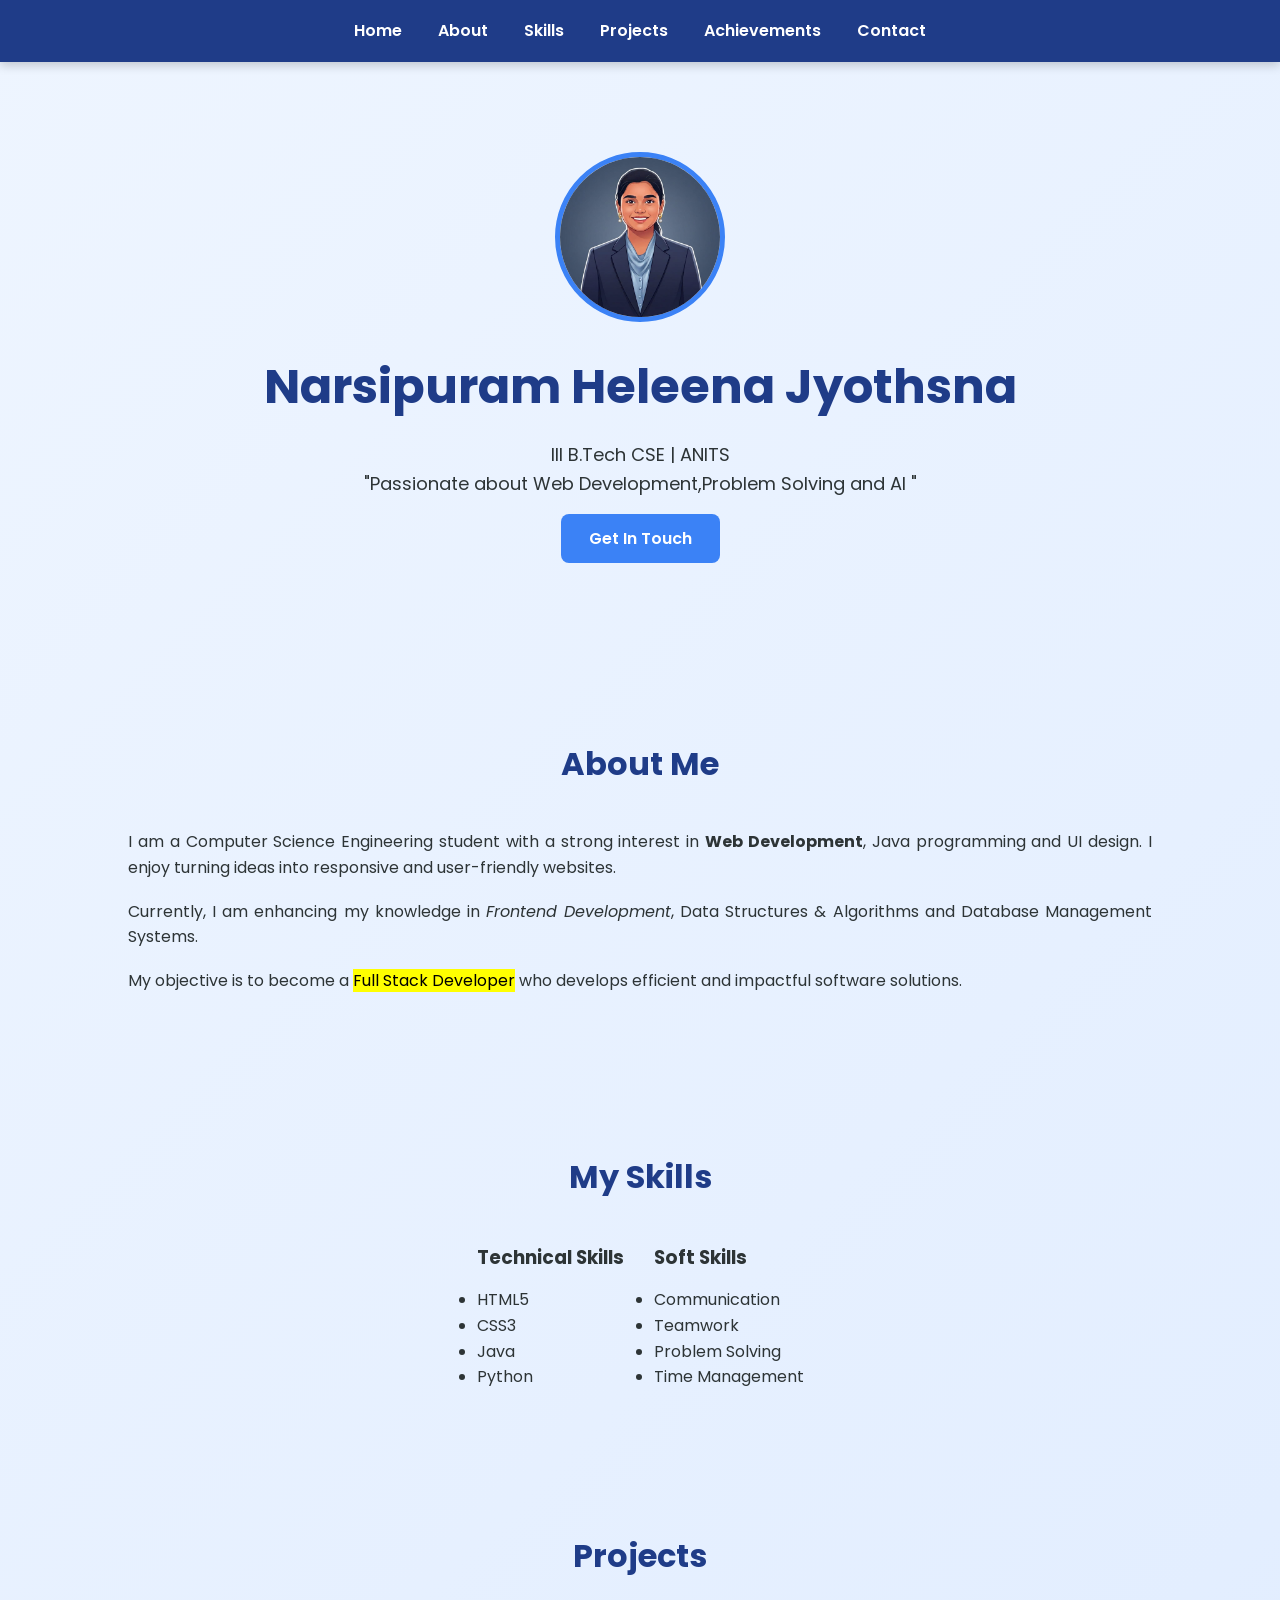
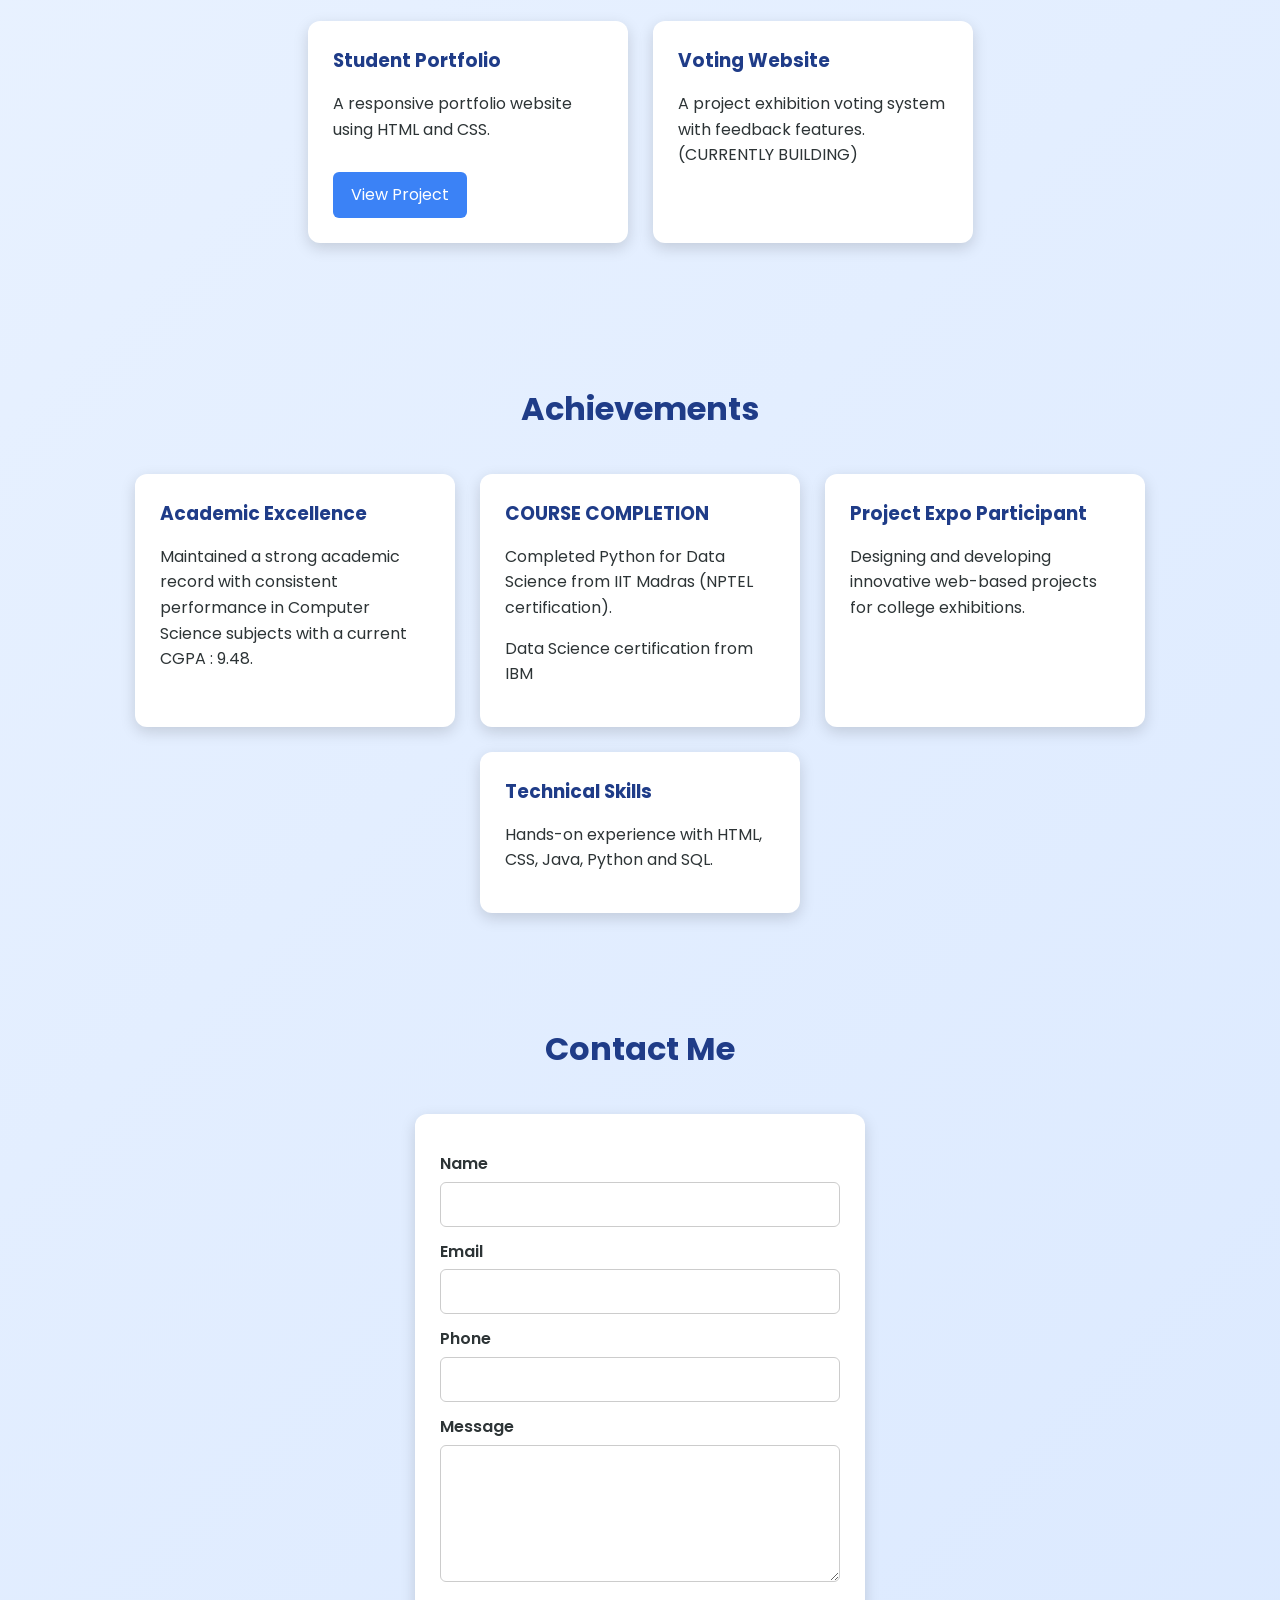
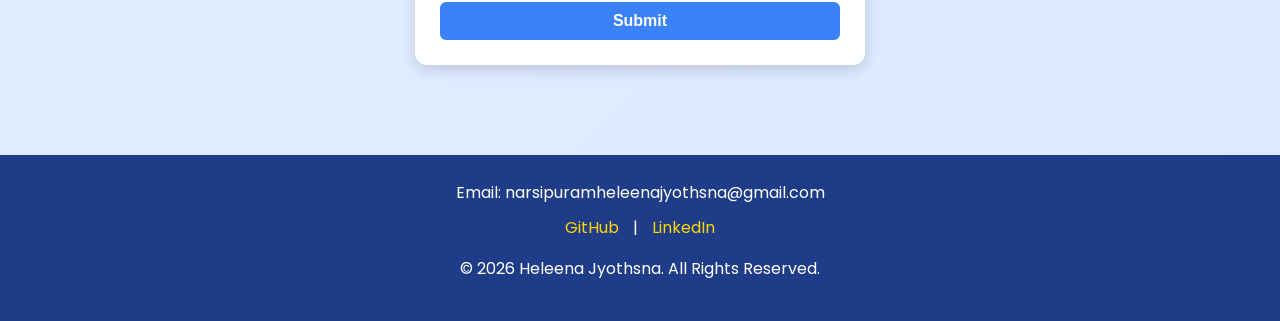
==== index.html @ deabd393 "Add files via upload Commiting all files" ====
<!DOCTYPE html>
<html lang="en">
<head>
    <meta charset="UTF-8">
    <meta name="viewport" content="width=device-width, initial-scale=1.0">
    <title>My Portfolio | Narsipuram Heleena Jyothsna</title>

    <!-- Google Font -->
    <link href="https://fonts.googleapis.com/css2?family=Poppins:wght@400;600;700&display=swap" rel="stylesheet">

    <link rel="stylesheet" href="styles.css">
</head>

<body>

    <!-- Navigation -->
    <nav>
        <ul>
            <li><a href="#home">Home</a></li>
            <li><a href="#about">About</a></li>
            <li><a href="#skills">Skills</a></li>
            <li><a href="#projects">Projects</a></li>
            <li><a href="#achievements">Achievements</a></li>
            <li><a href="#contact">Contact</a></li>
        </ul>
    </nav>

    <!-- Hero Section -->
    <section id="home" class="hero">
        <img src="profile.jpeg" alt="Profile Photo">
        <h1>Narsipuram Heleena Jyothsna</h1>
        <p>III B.Tech CSE | ANITS</p>
        <p>"Passionate about Web Development,Problem Solving and AI "</p>
        <a href="#contact" class="btn">Get In Touch</a>
    </section>

    <!-- About -->
    <section id="about">
        <h2>About Me</h2>

        <p>
        
           I am a Computer Science Engineering student with a strong interest in
           <strong>Web Development</strong>, Java programming and UI design.
           I enjoy turning ideas into responsive and user-friendly websites.
        </p>
        <p>
           Currently, I am enhancing my knowledge in
           <em>Frontend Development</em>,
           Data Structures & Algorithms and Database Management Systems.
        </p>
        <p>
            My objective is to become a
           <mark>Full Stack Developer</mark>
           who develops efficient and impactful software solutions.
        </p>
    </section>

    <!-- Skills -->
    <section id="skills">
        <h2>My Skills</h2>

        <div class="skill-box">

            <div>
                <h3>Technical Skills</h3>

                <ul>
                    <li>HTML5</li>
                    <li>CSS3</li>
                    <li>Java</li>
                    <li>Python</li>
                </ul>
            </div>

            <div>
                <h3>Soft Skills</h3>

                <ul>
                    <li>Communication</li>
                    <li>Teamwork</li>
                    <li>Problem Solving</li>
                    <li>Time Management</li>
                </ul>
            </div>

        </div>

    </section>

    <!-- Projects -->
    <section id="projects">
        <h2>Projects</h2>

        <div class="project-container">

            <div class="card">
                <h3>Student Portfolio</h3>
                <p>A responsive portfolio website using HTML and CSS.</p>
                <a href="#">View Project</a>
            </div>

            <div class="card">
                <h3>Voting Website</h3>
                <p>A project exhibition voting system with feedback features.(CURRENTLY BUILDING)</p>
            </div>

        </div>
    </section>
    <!-- Achievements -->
    <section id="achievements">
        <h2>Achievements</h2>

        <div class="project-container">

            <div class="card">
               <h3>Academic Excellence</h3>
               <p>Maintained a strong academic record with consistent performance in Computer Science subjects with a current CGPA : 9.48.</p>
            </div>
            <div class="card">
               <h3>COURSE COMPLETION</h3>
               <p>Completed Python for Data Science from IIT Madras (NPTEL certification).</p>
               <p>Data Science certification from IBM</p>
            </div>

            <div class="card">
              <h3>Project Expo Participant</h3>
              <p>Designing and developing innovative web-based projects for college exhibitions.</p>
            </div>

            <div class="card">
              <h3>Technical Skills</h3>
              <p>Hands-on experience with HTML, CSS, Java, Python and SQL.</p>
           </div>

        </div>

    </section>

    <!-- Contact -->
    <section id="contact">
        <h2>Contact Me</h2>

        <form action="https://formsubmit.co/narsipuramheleenajyothsna@gmail.com" method="POST">

            <label for="name">Name</label>
            <input type="text" id="name" name="Name" required>

            <label for="email">Email</label>
            <input type="email" id="email" name="Email" required>

            <label for="phone">Phone</label>
            <input type="tel" id="phone" name="Phone" required>

            <label for="message">Message</label>
            <textarea id="message" name="Message" rows="5"></textarea>

            <input type="hidden" name="_subject" value="New Portfolio Contact!">

            <input type="hidden" name="_captcha" value="false">

            <input type="hidden" name="_template" value="table">

            <input type="hidden" name="_next" value="http://127.0.0.1:5500/thankyou.html">

            <button type="submit">Submit</button>

        </form>

    </section>

    <!-- Footer -->
    <footer>

        <address>
            Email: narsipuramheleenajyothsna@gmail.com
        </address>

        <p>
            <a href="https://github.com/Heleena-Jyothsna" target="_blank">GitHub</a> |
            <a href="https://www.linkedin.com/in/heleena-jyothsna-narsipuram-83b3413ab" target="_blank">LinkedIn</a>
        </p>

        <p>&copy; 2026 Heleena Jyothsna. All Rights Reserved.</p>

    </footer>

</body>
</html>
---- styles.css ----
/* ===========================
   GOOGLE FONT IS LINKED IN HTML
=========================== */

/* ===========================
   CSS VARIABLES
=========================== */

:root{
    --primary:#1f3c88;
    --secondary:#3b82f6;
    --accent:#00b894;
    --light:#70a1e0;
    --white:#ffffff;
    --dark:#2d3436;
    --shadow:0 5px 15px rgba(0,0,0,0.15);
}

/* ===========================
   RESET
=========================== */

*{
    margin:0;
    padding:0;
    box-sizing:border-box;
}

html{
    scroll-behavior:smooth;
}

body{
    font-family:'Poppins',sans-serif;
    background:linear-gradient(135deg,#eef5ff,#dbe9ff);
    color:var(--dark);
    line-height:1.6;
}

/* ===========================
   GENERAL
=========================== */

section{
    padding:70px 10%;
}

h1,h2,h3{
    margin-bottom:15px;
}

h2{
    text-align:center;
    color:var(--primary);
    margin-bottom:40px;
    font-size:32px;
}

p{
    margin-bottom:15px;
}

a{
    text-decoration:none;
}

/* ===========================
   NAVIGATION
=========================== */

nav{
    position:sticky;
    top:0;
    background:var(--primary);
    z-index:1000;
    box-shadow:0 3px 10px rgba(0,0,0,.2);
}

nav ul{
    display:flex;
    justify-content:center;
    list-style:none;
}

nav li{
    margin:18px;
}

nav a{
    color:white;
    font-weight:600;
    transition:.3s;
}

nav a:hover{
    color:#ffd700;
}

/* ===========================
   HERO
=========================== */

.hero{
    text-align:center;
    padding:90px 20px;
}

.hero img{
    width:170px;
    height:170px;
    border-radius:50%;
    object-fit:cover;
    border:5px solid var(--secondary);
    margin-bottom:20px;
    animation:float 3s ease-in-out infinite;
}

.hero h1{
    font-size:48px;
    color:var(--primary);
}

.hero h3{
    color:var(--secondary);
    font-size:25px;
}

.hero p{
    font-size:18px;
    max-width:700px;
    margin:auto;
}

.btn{
    display:inline-block;
    margin:15px 10px;
    padding:12px 28px;
    background:var(--secondary);
    color:white;
    border-radius:8px;
    transition:.3s;
    font-weight:600;
}

.btn:hover{
    background:var(--accent);
    transform:translateY(-4px);
}

/* ===========================
   ABOUT
=========================== */

#about p{
    text-align:justify;
    margin-bottom:18px;
}

/* ===========================
   EDUCATION
=========================== */

.education-card{
    background:white;
    padding:25px;
    border-radius:12px;
    box-shadow:var(--shadow);
    text-align:center;
}

/* ===========================
   SKILLS
=========================== */

.skill-box{
    display:flex;
    gap:30px;
    flex-wrap:wrap;
    justify-content:center;
}

.skill-card{
    flex:1;
    min-width:280px;
    background:white;
    padding:25px;
    border-radius:12px;
    box-shadow:var(--shadow);
    transition:.3s;
}

.skill-card:hover{
    transform:translateY(-6px);
}

.skill-card h3{
    color:var(--secondary);
}

.skill-card ul{
    padding-left:20px;
}

.skill-card li{
    margin:10px 0;
}

/* Progress Bars */

.progress{
    background:#ddd;
    border-radius:20px;
    overflow:hidden;
    margin-bottom:15px;
}

.progress div{
    height:10px;
    background:var(--accent);
}

/* ===========================
   PROJECTS
=========================== */

.project-container{
    display:flex;
    gap:25px;
    justify-content:center;
    flex-wrap:wrap;
}

.card{
    width:320px;
    background:white;
    padding:25px;
    border-radius:12px;
    box-shadow:var(--shadow);
    transition:.3s;
}

.card:hover{
    transform:translateY(-6px);
    box-shadow:0 8px 20px rgba(0,0,0,.25);
}

.card h3{
    color:var(--primary);
}

.card a{
    display:inline-block;
    margin-top:15px;
    background:var(--secondary);
    color:white;
    padding:10px 18px;
    border-radius:6px;
}

.card a:hover{
    background:var(--accent);
}

/* ===========================
   ACHIEVEMENTS
=========================== */

.achievement-container{
    display:flex;
    gap:20px;
    flex-wrap:wrap;
    justify-content:center;
}

.achievement-card{
    width:280px;
    background:white;
    padding:20px;
    border-radius:12px;
    box-shadow:var(--shadow);
    text-align:center;
    transition:.3s;
}

.achievement-card:hover{
    transform:translateY(-5px);
}

/* ===========================
   CERTIFICATIONS
=========================== */

.certification-list{
    max-width:700px;
    margin:auto;
    background:white;
    padding:25px;
    border-radius:12px;
    box-shadow:var(--shadow);
}

.certification-list ul{
    padding-left:20px;
}

.certification-list li{
    margin:12px 0;
}
/* ===========================
   CONTACT SECTION
=========================== */

#contact{
    padding:40px 10%;
}

form{
    max-width:450px;
    margin:auto;
    display:flex;
    flex-direction:column;
    background:var(--white);
    padding:25px;
    border-radius:12px;
    box-shadow:var(--shadow);
}

label{
    margin-top:12px;
    margin-bottom:5px;
    font-weight:600;
}

input,
textarea{
    width:100%;
    padding:10px;
    border:1px solid #ccc;
    border-radius:6px;
    font-family:'Poppins',sans-serif;
    font-size:15px;
    transition:0.3s;
}

input:focus,
textarea:focus{
    outline:none;
    border-color:var(--secondary);
    box-shadow:0 0 8px rgba(59,130,246,0.3);
}

button{
    margin-top:20px;
    padding:10px;
    background:var(--secondary);
    color:white;
    border:none;
    border-radius:6px;
    cursor:pointer;
    font-size:16px;
    font-weight:600;
    transition:0.3s;
}

button:hover{
    background:var(--accent);
    transform:translateY(-3px);
}

/* ===========================
   FOOTER
=========================== */

footer{
    background:var(--primary);
    color:white;
    text-align:center;
    padding:25px;
    margin-top:50px;
}

footer address{
    font-style:normal;
    margin-bottom:10px;
}

footer a{
    color:#ffd700;
    text-decoration:none;
    margin:0 10px;
    transition:0.3s;
}

footer a:hover{
    color:white;
}

/* ===========================
   FLOAT ANIMATION
=========================== */

@keyframes float{

    0%{
        transform:translateY(0);
    }

    50%{
        transform:translateY(-8px);
    }

    100%{
        transform:translateY(0);
    }

}

/* ===========================
   RESPONSIVE DESIGN
=========================== */

@media(max-width:768px){

    nav ul{
        flex-direction:column;
        align-items:center;
        padding:10px;
    }

    nav li{
        margin:10px 0;
    }

    .hero h1{
        font-size:36px;
    }

    .hero h3{
        font-size:20px;
    }

    .hero img{
        width:140px;
        height:140px;
    }

    .skill-box{
        flex-direction:column;
    }

    .project-container{
        flex-direction:column;
        align-items:center;
    }

    .achievement-container{
        flex-direction:column;
        align-items:center;
    }

    .card,
    .achievement-card,
    .skill-card{
        width:100%;
        max-width:350px;
    }

    form{
        max-width:100%;
    }

    section{
        padding:50px 7%;
    }

}
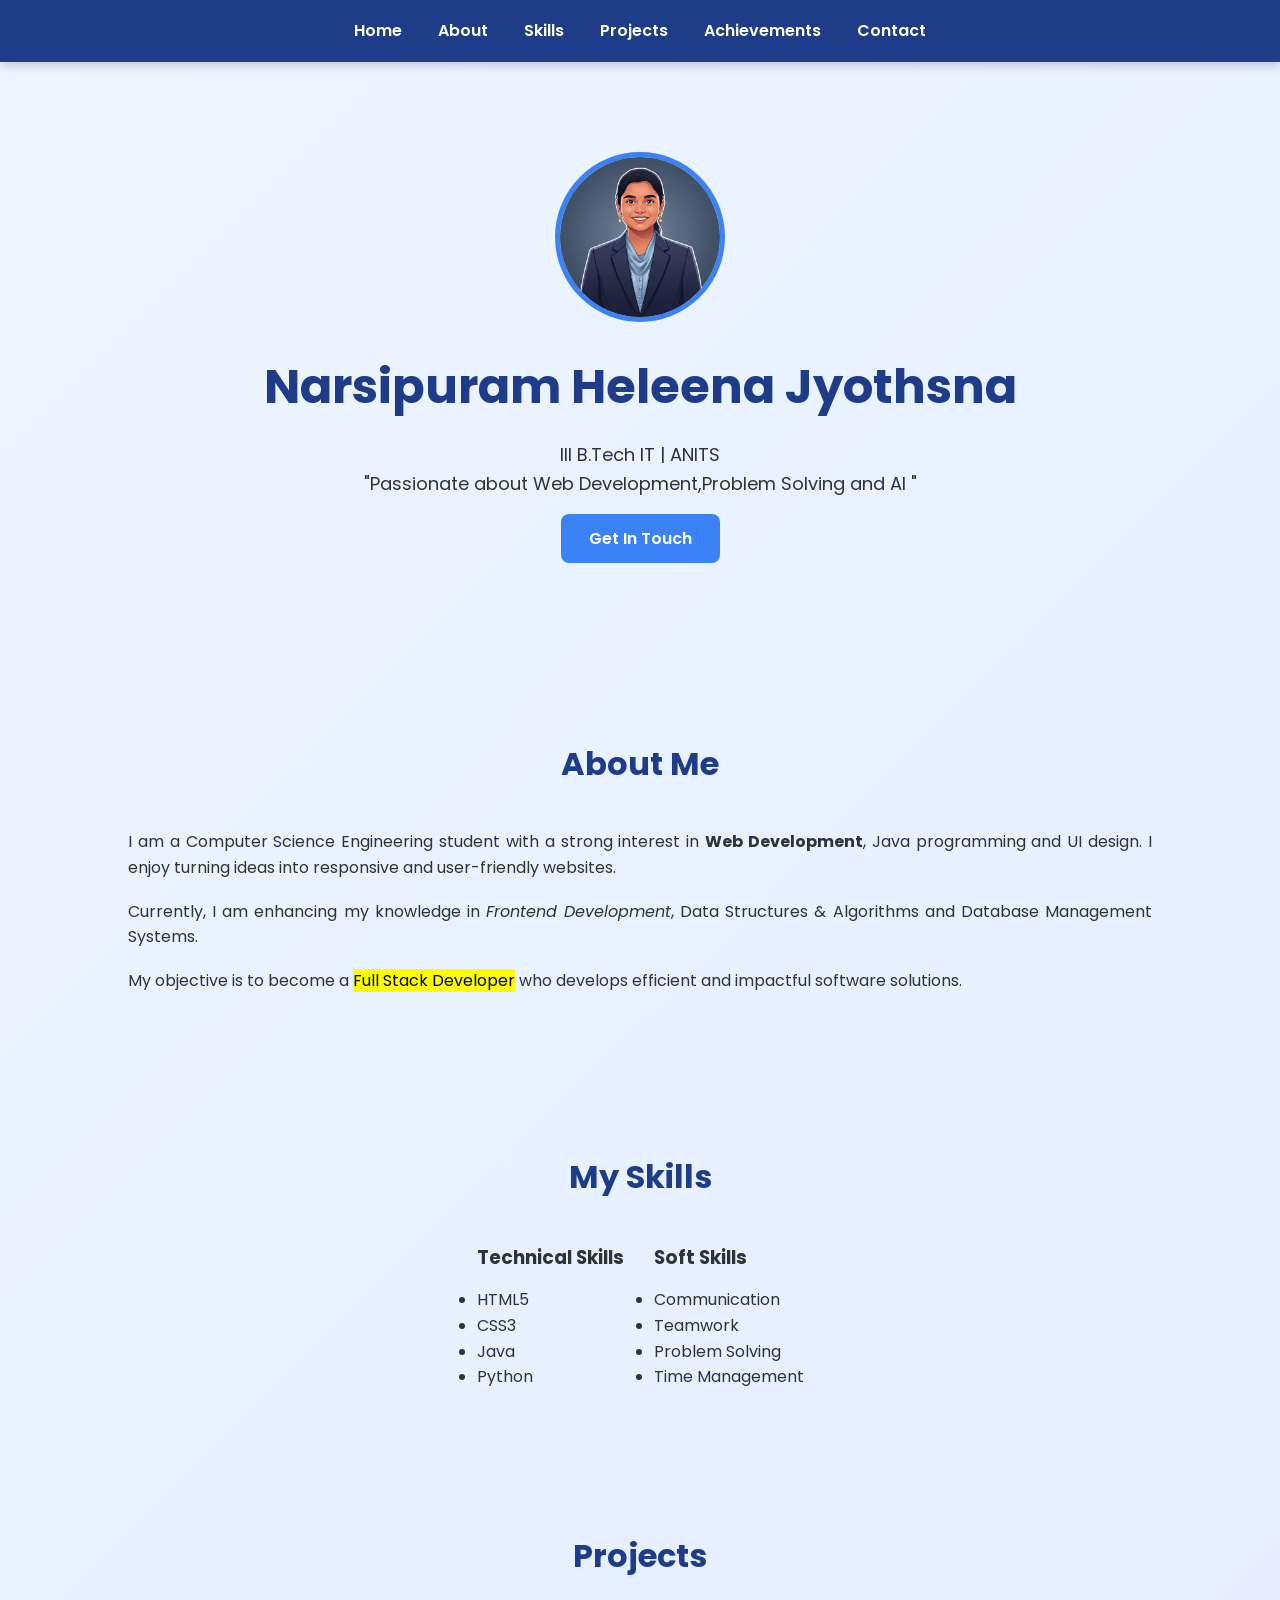
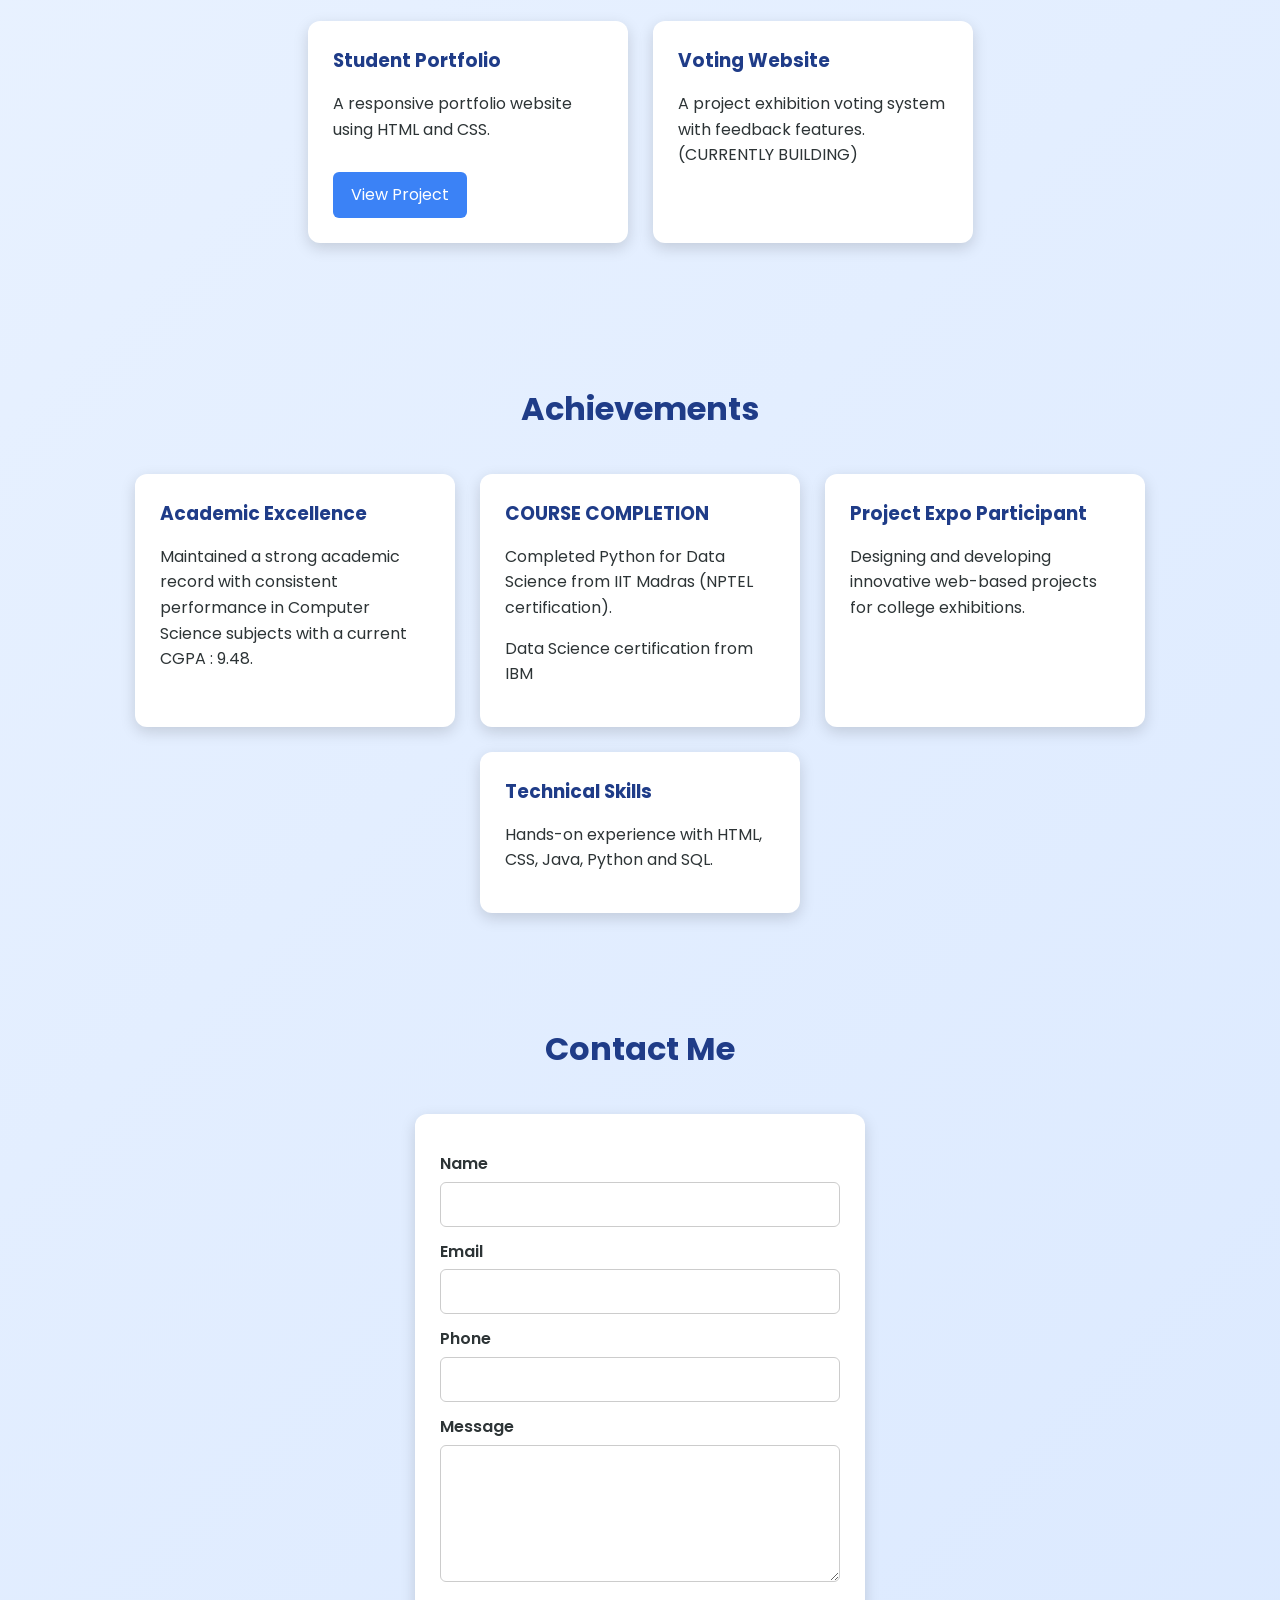
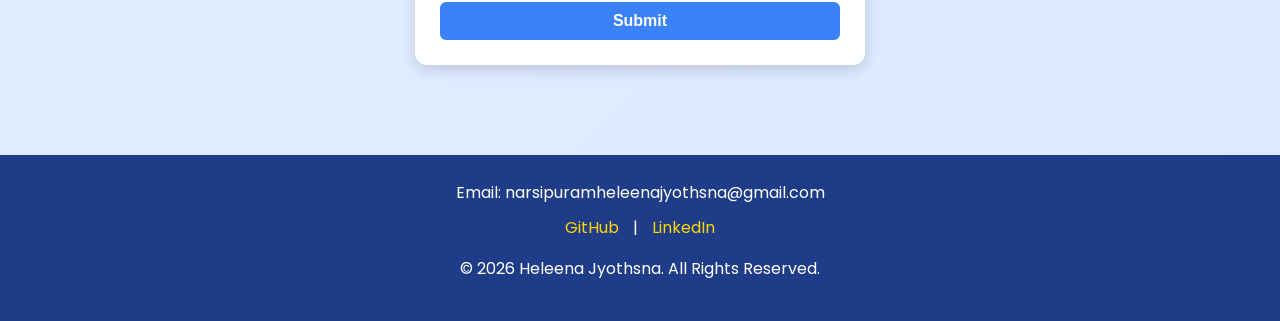
==== commit 347a0ec2: "Update index.html" ====
--- a/index.html
+++ b/index.html
@@ -29,7 +29,7 @@
     <section id="home" class="hero">
         <img src="profile.jpeg" alt="Profile Photo">
         <h1>Narsipuram Heleena Jyothsna</h1>
-        <p>III B.Tech CSE | ANITS</p>
+        <p>III B.Tech IT | ANITS</p>
         <p>"Passionate about Web Development,Problem Solving and AI "</p>
         <a href="#contact" class="btn">Get In Touch</a>
     </section>
@@ -161,7 +161,7 @@
 
             <input type="hidden" name="_template" value="table">
 
-            <input type="hidden" name="_next" value="http://127.0.0.1:5500/thankyou.html">
+            <input type="hidden" name="_next" value="https://heleena-jyothsna.github.io/Portfolio/thankyou.html">
 
             <button type="submit">Submit</button>
 
@@ -186,4 +186,4 @@
     </footer>
 
 </body>
-</html>+</html>
